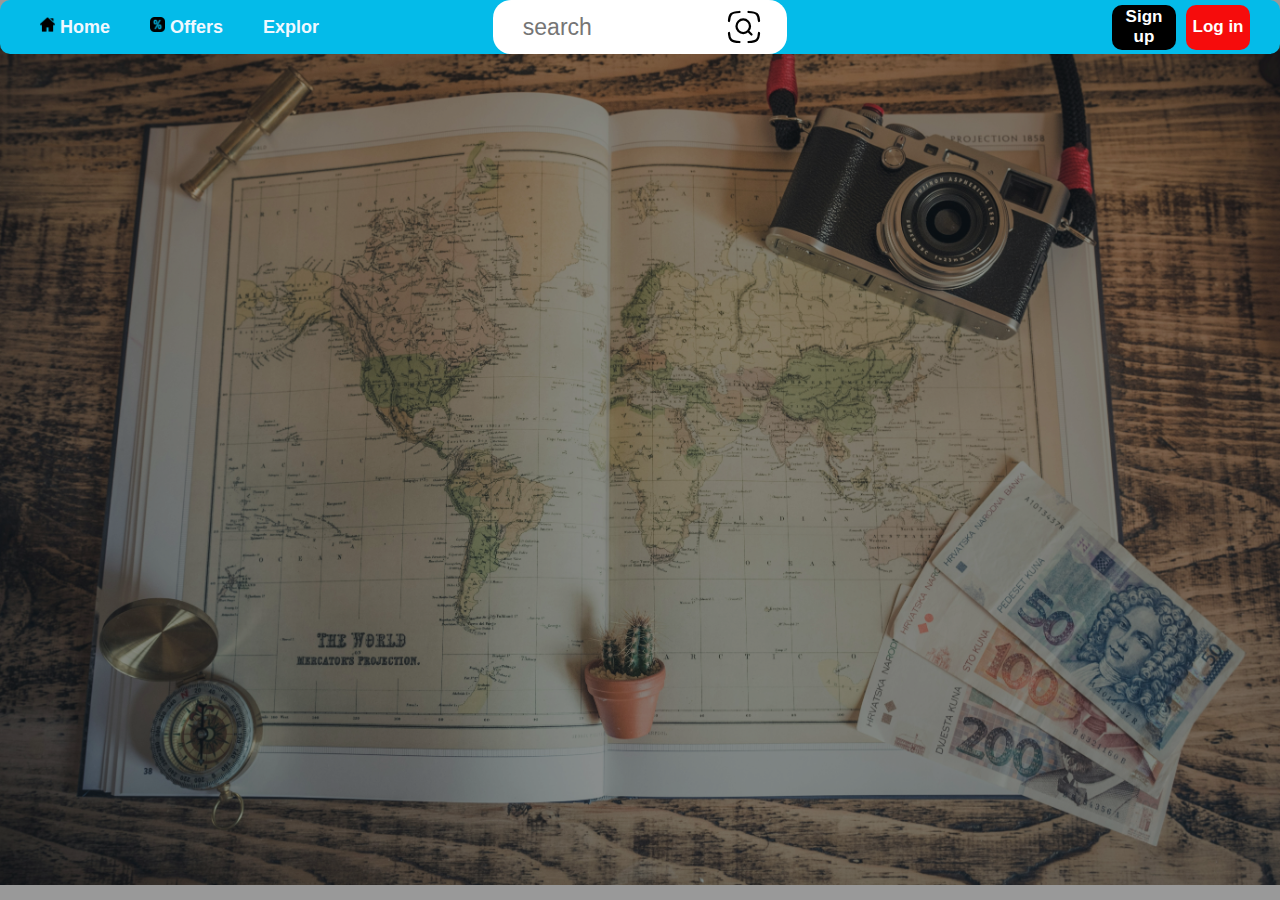
==== index.html @ b858b57f "Initial commit" ====
<!DOCTYPE html>
<html lang="en">
<head>
    <meta charset="UTF-8">
    <meta name="viewport" content="width=device-width, initial-scale=1.0">
    <title>Document</title>
    <link rel="stylesheet" href="script.css">
</head>
<body>
    <div class="home">
        <div class="bkimage"></div>
        <nav>
            <ul class="navbar" >
                
                <li><img src="home.png" alt="" height="15px"><a href="index.html">Home</a></li>
                <li><img src="percent.png" alt="" height="15px"><a href="#">Offers</a></li>
                <li><a href="#">Explor</a></li>
            </ul>
            <div class="search-bar">
                <input type="text" placeholder="search" src="home.png">
                <img src="search.svg" alt="">
                </div>
            <div class="log">
                <button class="b1">Sign up</button>
                <button class="b2">Log in</button>
            </div>
        </nav>
        <div class="text">

           
        </div>
    </div>
</body>
</html>
---- script.css ----
*{
    margin: 0;
    font-family: 'Gill Sans', 'Gill Sans MT', Calibri, 'Trebuchet MS', sans-serif;
}  
.home{
    min-height: 100vh;
    background-image: url(pic.jpg);
    background-position: center center;
    background-repeat: no-repeat;
    background-size: max(100vh,100vw); 
    position: relative;
}
.bkimage{
   background-color: black;
   height: 100vh;
   width: 100%;
  opacity: 0.4;
  position: absolute;
  top: 0;
}
nav{
    background-color: rgb(4, 187, 233);
    border-radius: 10px;
    width: 100%;
    height: 6vh;
    display: flex;
    gap: 30px;
    justify-content: center;
    position: absolute;
    top: 0;
}
.navbar{
    width: 100vw;
    display: flex;
    gap: 40px;
    list-style: none;
    align-items: center;
}
.navbar li{
    display: flex;
    gap: 5px;
}
.navbar a{
    text-decoration: none;
    color: aliceblue;
    font-size: 18px;
    font-weight: 550;
    font-family: Arial, Helvetica, sans-serif;
}
.search-bar{
    width: 23vw;
    height: 6vh;
    background-color:white;
    border-radius: 2vh;
    position: absolute;
    display: flex;
    align-items: center;
    justify-content: center;
}
.search-bar img{
    width: 4vh;
    position: absolute;
    right:2vw;
}
.search-bar input{
    width: 70%;
    height: 5vh;
    font-size: 23px;
    background-color:white;
    border: 2px solid white;
    padding-left: 10px;
    position: absolute;
    left: 2vh;
}
.text{
    height:93%;
    width: 99%;
    position: absolute;
    bottom: 0;
    display: flex;
    justify-content: center;
    align-items: center;

}
.log{
    display: flex;
    gap: 10px;
    margin-right: 30px;
    align-items: center;
}
.log button{
    width: 5vw;
    height: 5vh;
    border: none;
    border-radius: 10px;
}
.b1{
    background-color: black;
    color:white;
    font-size: 17px;
    font-weight: 550;
}
.b2{
    background-color:rgb(246, 12, 12);
    color:white;
    font-size: 17px;
    font-weight: 550;
}
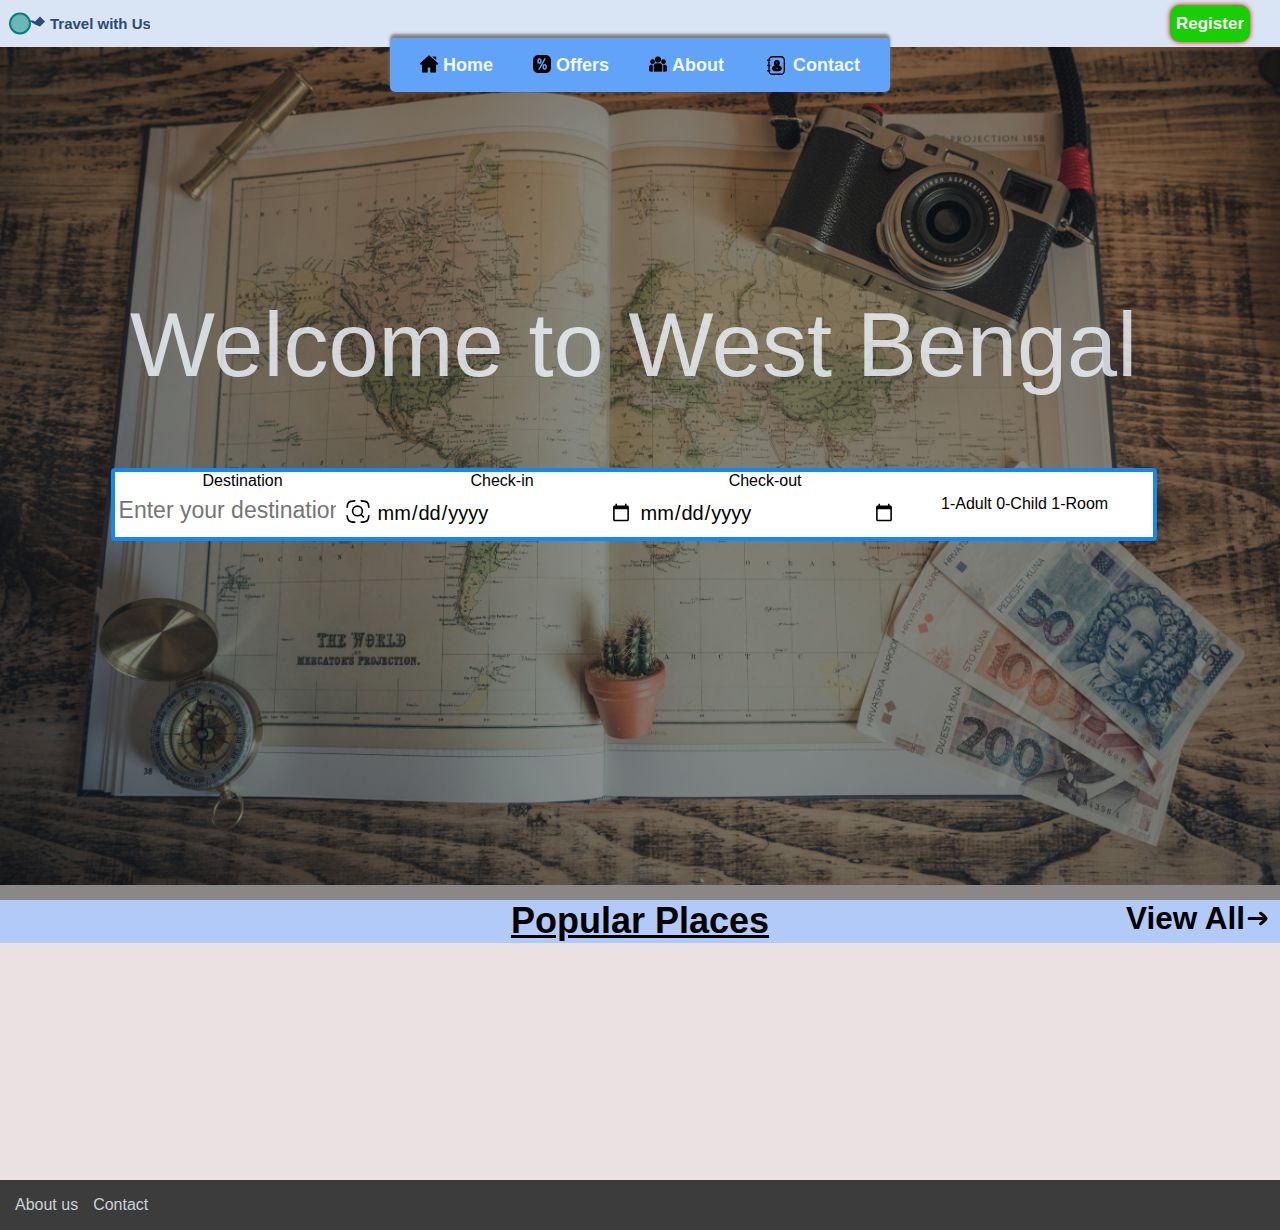
==== commit 7b93fa77: "collage" ====
--- a/index.html
+++ b/index.html
@@ -7,28 +7,86 @@
     <link rel="stylesheet" href="script.css">
 </head>
 <body>
-    <div class="home">
-        <div class="bkimage"></div>
-        <nav>
+    <div class="main">
+        <div class="home">
+            <div class="bkimage"></div>
+            <nav>
+                <div class="top">
+                    <img src="logo.svg" alt="">
+                    
+                    <div class="register">
+                        <a href="register.html">
+                            <button class="b1">Register</button>
+                        </a>
+                    </div>
+                </div>
             <ul class="navbar" >
                 
-                <li><img src="home.png" alt="" height="15px"><a href="index.html">Home</a></li>
-                <li><img src="percent.png" alt="" height="15px"><a href="#">Offers</a></li>
-                <li><a href="#">Explor</a></li>
+                <li><img src="home.png" alt="" height="18px"><a href="index.html">Home</a></li>
+                <li><img src="percent.png" alt="" height="18px"><a href="#">Offers</a></li>
+                <li><img src="group.png" height="18px" alt=""><a href="#">About</a></li>
+                <li><img src="contact.svg" alt=""><a href="contact.html">Contact</a></li>
             </ul>
-            <div class="search-bar">
-                <input type="text" placeholder="search" src="home.png">
-                <img src="search.svg" alt="">
-                </div>
-            <div class="log">
-                <button class="b1">Sign up</button>
-                <button class="b2">Log in</button>
-            </div>
+            
         </nav>
         <div class="text">
+            <div class="t1">Welcome to West Bengal</div>
+            <div class="inputs">
 
-           
+                <div class="search-bar">
+                    <p>Destination</p>
+                    <div class="search">
+
+                        <input id="input" type="text" autocomplete="off" placeholder="Enter your destination" src="home.png">
+                        <img src="search.svg" alt="">
+                    </div>
+                    <div class="option">
+                       
+                    </div>
+                </div>
+              
+                <div class="date">
+                    <p>Check-in</p>
+                    <input class="i2" id="i3" type="date" value="2022-01-01">
+                </div>
+                <div class="date">
+                    <p>Check-out</p>
+                    <input class="i2" id="i4" type="date" value="01-01-2024">
+                </div>
+                <div class="details">
+                    <div class="detailsclone">
+
+                        1-Adult 0-Child 1-Room
+                    </div>
+                    <form action="">
+
+                        <div class="dbox">
+                            <div class="adult" id="adult">Adult : <input type="number" value="1" required> </div>
+                            <div class="child" id="child">Child : <input type="numver" value="0" required> </div>
+                            <div class="room" id="room">Room : <input type="number" value="1" required> </div>
+                            <button class="dsubmit" type="button">OK</button>
+                        </div>
+                    </form>
+                </div>
+            </div>
+            
         </div>
     </div>
+    <div class="place" onload="fileFatch()">
+        <div class="tital">Popular Places
+            <a class="view">View All <img src="right.svg" alt="">
+            </a>
+        </div>
+        <div class="cardcontainer" id="container">
+            
+         
+        </div>
+    </div>
+    <div class="footer">
+        <a href="about.html">About us</a>
+        <a href="contact.html">Contact</a>
+    </div>
+</div>
+<script src="script.js"></script>
 </body>
 </html>--- a/script.css
+++ b/script.css
@@ -2,8 +2,21 @@
     margin: 0;
     font-family: 'Gill Sans', 'Gill Sans MT', Calibri, 'Trebuchet MS', sans-serif;
 }  
+body{
+    background-color: rgb(234, 226, 226);
+}
+*::-webkit-scrollbar{
+    display: none;
+}
+.top{
+    width: 100%;
+    display: flex;
+    justify-content: space-between;
+    padding: 5px;
+    background-color: rgb(217, 228, 245);
+}
 .home{
-    min-height: 100vh;
+    height: 100vh;
     background-image: url(pic.jpg);
     background-position: center center;
     background-repeat: no-repeat;
@@ -19,27 +32,43 @@
   top: 0;
 }
 nav{
-    background-color: rgb(4, 187, 233);
-    border-radius: 10px;
-    width: 100%;
+    
+    border-radius: 10px;
+    width: 100%;
+    display: flex;
+    flex-direction: column;
+    justify-content: center;
+    align-items: center;
+    position: absolute;
+    top: 0;
+}
+.navbar{
+    background-color: rgb(97, 163, 249);
     height: 6vh;
-    display: flex;
-    gap: 30px;
-    justify-content: center;
-    position: absolute;
-    top: 0;
-}
-.navbar{
-    width: 100vw;
     display: flex;
     gap: 40px;
     list-style: none;
     align-items: center;
+    padding: 0 30px;
+    border-radius: 5px;
+    position: relative;
+    top: -1vh;
+    box-shadow: 0px -4px 3px gray;
+    cursor: pointer;
+    transition: .5s;
+}
+.navbar:hover{
+    background-color: rgb(141, 141, 238);
+    padding: 5px 30px;
+    box-shadow: 0px -6px 5px rgb(67, 64, 64);
+    transition: .2s;
+    position: relative;
 }
 .navbar li{
     display: flex;
     gap: 5px;
 }
+
 .navbar a{
     text-decoration: none;
     color: aliceblue;
@@ -48,62 +77,269 @@
     font-family: Arial, Helvetica, sans-serif;
 }
 .search-bar{
-    width: 23vw;
-    height: 6vh;
+    width: 20vw;
     background-color:white;
-    border-radius: 2vh;
-    position: absolute;
-    display: flex;
-    align-items: center;
-    justify-content: center;
+    position: relative;
+    display: flex;
+    align-items: center;
+    flex-direction: column;
+    gap: 5px;
+}
+.search{
+    display: flex;
+    justify-content: center;
+    gap: 5px;
 }
 .search-bar img{
-    width: 4vh;
-    position: absolute;
-    right:2vw;
+    width: 10%;
+    position: relative;
 }
 .search-bar input{
-    width: 70%;
-    height: 5vh;
+    width: 85%;
+    height: 80%;
     font-size: 23px;
     background-color:white;
     border: 2px solid white;
-    padding-left: 10px;
-    position: absolute;
-    left: 2vh;
+    position:relative;
+    outline: none;
+}
+.option{
+    width: 100%;
+    border-radius: 10px;
+    max-height: 30vh;
+    overflow: auto;
+}
+.option::-webkit-scrollbar{
+    display: none;
+}
+.option ul{
+    padding: 15px 10px;
+    border-radius: 10px;
+}
+.option ul li{
+    list-style: none;
+    padding: 5px 5px;
+    cursor: pointer;
+    border-radius: 5px;
+}
+.option ul li:hover{
+     background-color: #d0e4fd;
+}
+.inputs{
+    max-width: 85%;
+    height: 65px;
+    border-radius: 4px;
+    display: flex;
+    position: absolute;
+    background-color:rgb(18, 137, 241);
+    flex-wrap: wrap;
+    padding: 4px;
+    transition: 1s;
+}
+.inputs:hover{
+    padding: 5px;
+    box-shadow: -10px -10px 10px black;
+    background-color: red;
+}
+.inputs .i2{
+    width: 20vw;
+    font-size: 20px;
+    outline:none;
+    border: 1px solid white;
+    height: 70%;
+    position: relative;
+    top: 0px;
+    padding-left: 5px;
+}
+.date{
+    background-color: white;
+    display: flex;
+    align-items: center;
+    flex-direction: column;
+    position: relative;
+    height: 100%;
+}
+.details{
+    width: 20vw;
+    position: relative;
+    height: 100%;
+    text-align: center;
+    display: flex;
+    flex-direction: column;
+    justify-content: center;
+    background-color:white;
+}
+.detailsclone{
+    cursor: pointer;
+}
+.dbox{
+    position: absolute;
+    width: 100%;
+    border: 2px solid ;
+    top:97%;
+    border-radius: 10px;
+    background-color:white;
+    display: flex;
+    flex-direction: column;
+    align-items: center;
+    color:black;
+    font-size: 22px;
+    opacity: 0;
+}
+.adult,.child,.room{
+    position: relative;
+    display: flex;
+    justify-content: space-around;
+    padding: 10px;
+}
+.dbox input{
+    width: 40%;
+    background-color: rgb(239, 239, 244);
+    color:black;
+    outline: 1px solid black;
+    border-radius: 3px;
+}
+.dbox button{
+    background-color: rgb(245, 137, 97);
+    padding: 5px 15px;
+    color:white;
+    margin-bottom: 10px;
+    font-size: 20px;
+    border-radius: 5px;
 }
 .text{
-    height:93%;
+    height:88%;
     width: 99%;
     position: absolute;
     bottom: 0;
     display: flex;
     justify-content: center;
     align-items: center;
-
-}
-.log{
+    flex-direction: column;
+
+}
+.t1{
+    color: aliceblue;
+    font-size: 90px;
+    position: relative;
+    top: -20%;
+    opacity: .8;
+    transition: 1.5s;
+}
+.t1:hover{
+    text-shadow: -15px -15px 0px black;
+    opacity: 1;
+    transition: .5s;
+}
+.register{
     display: flex;
     gap: 10px;
     margin-right: 30px;
     align-items: center;
-}
-.log button{
-    width: 5vw;
-    height: 5vh;
+    
+}
+.register button{
+    height: 37px;
     border: none;
     border-radius: 10px;
+    box-shadow: 0 0 5px rgb(237, 5, 5);
+    transition: .5s;
+}
+.b1:hover{
+    box-shadow: 0 0 15px rgb(5, 60, 199);
+    position: relative;
 }
 .b1{
-    background-color: black;
+    background-color: rgb(24, 206, 4);
     color:white;
     font-size: 17px;
     font-weight: 550;
 }
-.b2{
-    background-color:rgb(246, 12, 12);
+
+.place{
+    width: 100vw;
+    height: 30vh;
+    display: flex;
+    justify-content: center;
+    position: relative;
+    flex-wrap: nowrap;
+}
+.tital{
+    width: 100%;
+    height: 16%;
+    display: flex;
+    justify-content: center;
+    font-size:4vh;
+    font-weight: 600;
+    text-decoration:underline;
+    background-color: rgb(177, 202, 248);
+}
+.view{
+    position: absolute;
+    right: 10px;
+    display: flex;
+    font-size: 3.5vh;
+    cursor: pointer;
+}
+.cardcontainer{
+    width:95%;
+    height: 82%;
+    margin-left: 5px;
+    margin-top: 5px;
+    position: absolute;
+    bottom: 2px;
+    display: flex;
+    align-items: center;
+    justify-content: center;
+    gap: 10px;
+    flex-flow: row ;
+   
+}
+.card{
+    width: 200px;
+    border-radius: 5px;
+    display: flex;
+    gap: 5px;
+    text-decoration: none;
+    position:relative;
+    box-shadow: 10px 10px 10px gray;
+    background-color:transparent;
+}
+.card img:hover{
+    width:206px;
+
+}
+.card img{
+    width: 100%;
+    object-position: center center center;
+    border-radius: 5px;
+    margin-top: 5px;
+    position: relative;
+    top: 0;
+}
+.card p{
+    font-size: 20px;
     color:white;
-    font-size: 17px;
-    font-weight: 550;
-}
-
+    position: absolute;
+    left:15px;
+    top: 5px;
+    font-weight: 700;
+}
+.footer{
+    width: 100%;
+    display: flex;
+    align-items: center;
+    margin-top: 10px;
+    height: 50px;
+    background-color: rgb(61, 60, 60);
+}
+.footer a{
+    text-decoration: none;
+    color: rgb(203, 210, 216);
+    margin-left: 15px;
+}
+.footer:nth-child(0){
+    margin-left: 15px;
+}
+
+
